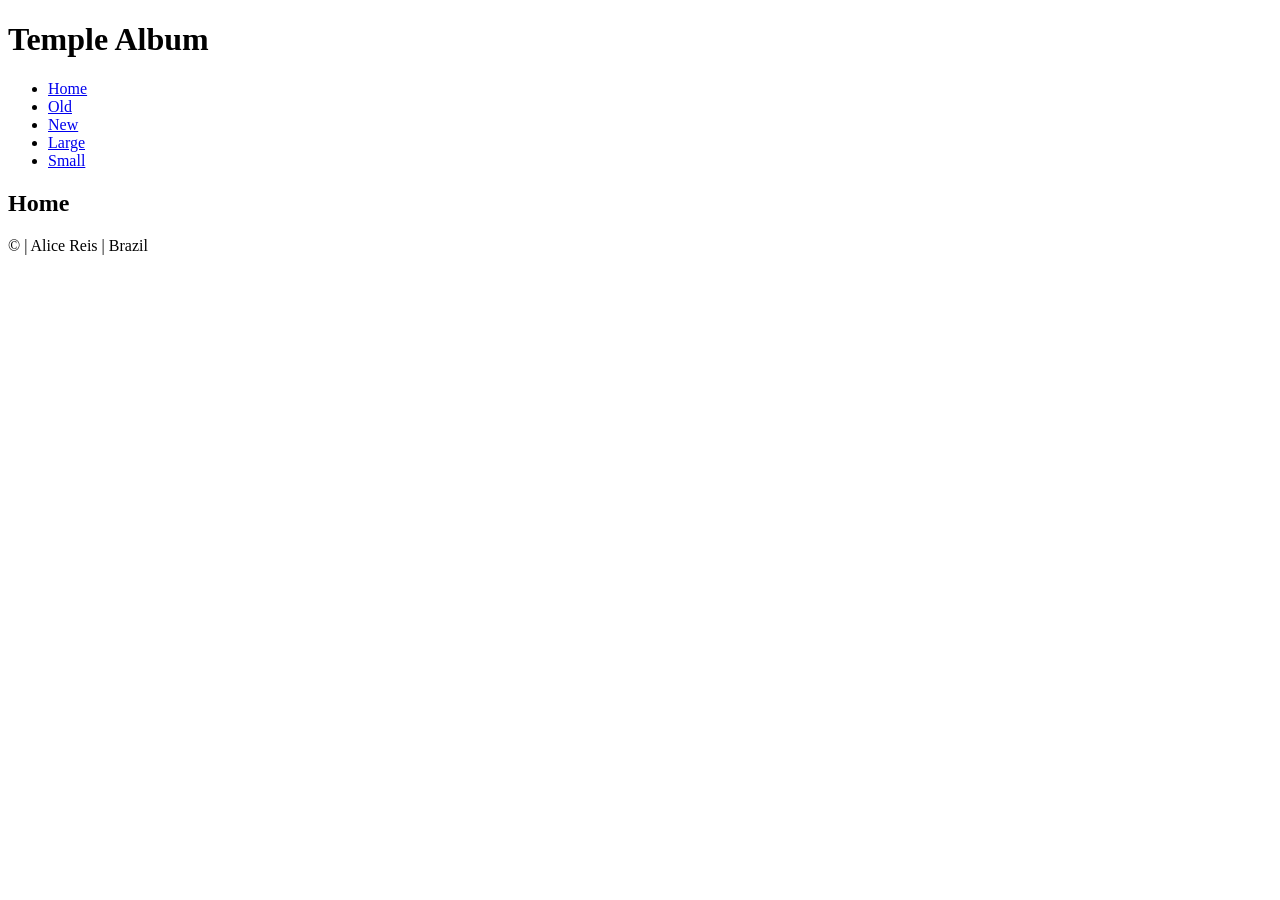
==== filtered-temples.html @ 6cc3aa67 "new project" ====
<!DOCTYPE html>
<html lang="en">
<head>
    <meta charset="UTF-8">
    <meta name="viewport" content="width=device-width, initial-scale=1.0">
    <title>Filtered Temples</title>
    <link rel="stylesheet" href="styles/filtered-temples.css">
    <script src="scripts/temples.js"></script>
    <script src="scripts/filtered-temples.js" defer></script>
</head>
<body>

<header>
    <h1>Temple Album</h1>

    <nav>
        <ul>
            <li><a href="#" id="home">Home</a></li>
            <li><a href="#" id="old">Old</a></li>
            <li><a href="#" id="new">New</a></li>
            <li><a href="#" id="large">Large</a></li>
            <li><a href="#" id="small">Small</a></li>
        </ul>
    </nav>
</header>

<main>
    <h2 id="title">Home</h2>

    <div class="gallery"></div>
</main>

<footer>
    <p>&copy; <span id="year"></span> | Alice Reis | Brazil</p>
    <p id="lastModified"></p>
</footer>

</body>
</html>
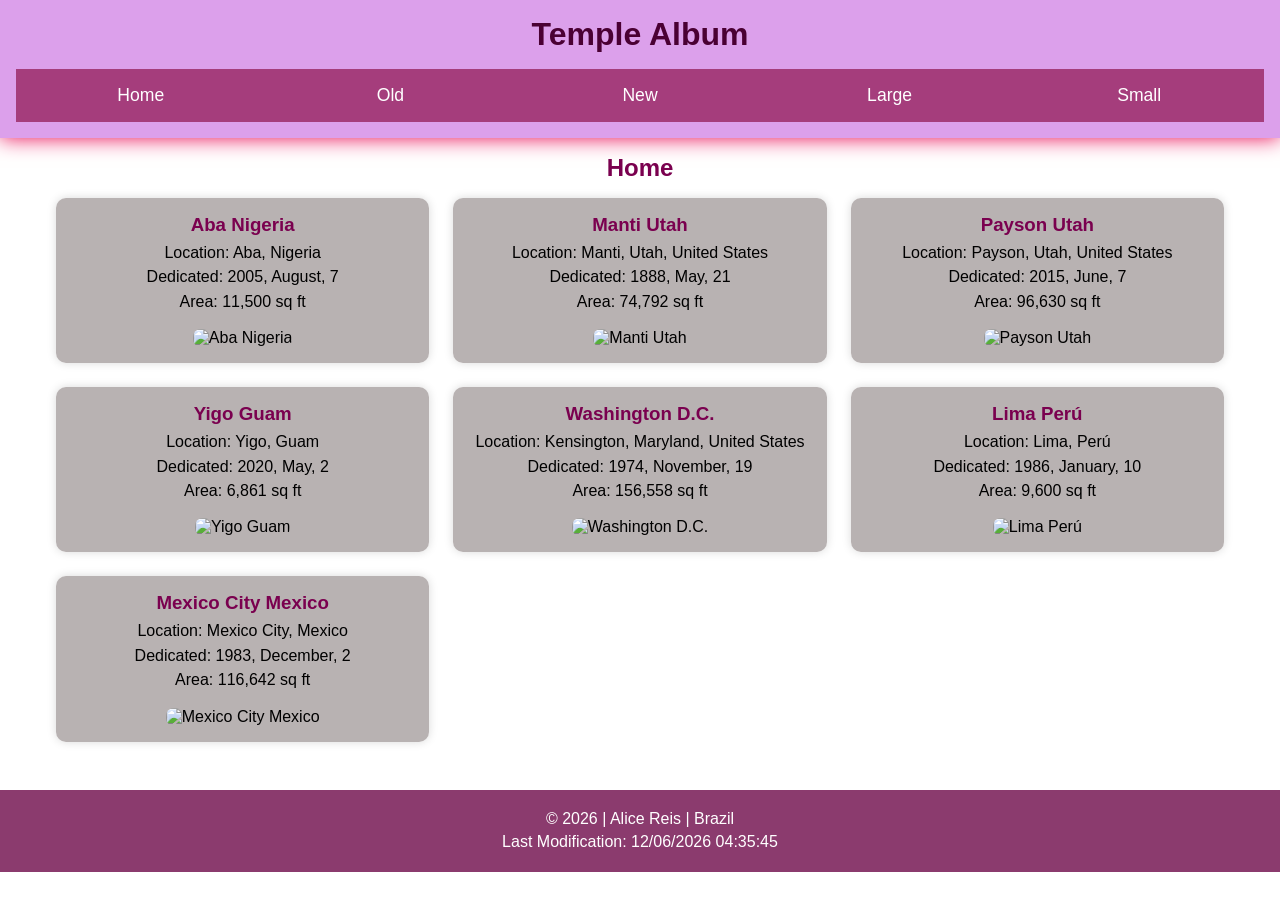
==== commit 0bb264d6: "new uploand" ====
--- a/filtered-temples.html
+++ b/filtered-temples.html
@@ -4,10 +4,9 @@
     <meta charset="UTF-8">
     <meta name="viewport" content="width=device-width, initial-scale=1.0">
     <title>Filtered Temples</title>
-    <link rel="stylesheet" href="styles/filtered-temples.css">
-    <script src="scripts/temples.js"></script>
-    <script src="scripts/filtered-temples.js" defer></script>
+    <link rel="stylesheet" href="styles/temples.css">
 </head>
+
 <body>
 
 <header>
@@ -35,5 +34,10 @@
     <p id="lastModified"></p>
 </footer>
 
+
+<script src="scripts/temples.js"></script>
+<script src="scripts/temple.js"></script>
+<script src="scripts/filters.js"></script>
+
 </body>
 </html>
--- a/styles/temples.css
+++ b/styles/temples.css
@@ -0,0 +1,128 @@
+* {
+    margin: 0;
+    padding: 0;
+    box-sizing: border-box;
+}
+
+body {
+    font-family: "Sour Gummy", sans-serif;
+    background-color: #ffffff;
+    color: #000000;
+}
+
+/* HEADER */
+
+header {
+    background-color: #dca0eb;
+    padding: 1rem;
+    box-shadow: 0 0 20px #e90752;
+}
+
+header h1 {
+    text-align: center;
+    color: #4a0033;
+    margin-bottom: 1rem;
+}
+
+/* NAVIGATION */
+
+nav {
+    background-color: #a53d7c;
+}
+
+nav ul {
+    list-style: none;
+    display: flex;
+    flex-direction: column;
+}
+
+nav a {
+    display: block;
+    color: white;
+    text-decoration: none;
+    text-align: center;
+    padding: 1rem;
+    font-size: 1.1rem;
+}
+
+nav a:hover {
+    background-color: #eeeeee;
+    color: #4a0033;
+}
+
+/* MAIN */
+
+main {
+    max-width: 1200px;
+    margin: 0 auto;
+    padding: 1rem;
+}
+
+main h2 {
+    text-align: center;
+    margin-bottom: 1rem;
+    color: #7a004f;
+}
+
+/* GALLERY GRID */
+
+.gallery {
+    display: grid;
+    grid-template-columns: repeat(auto-fit, minmax(320px, 1fr));
+    gap: 1.5rem;
+}
+
+/* TEMPLE CARDS */
+
+.gallery section {
+    background-color: rgba(170, 162, 162, 0.829);
+    border-radius: 10px;
+    padding: 1rem;
+    text-align: center;
+    box-shadow: 0 0 10px rgba(0,0,0,0.15);
+}
+
+.gallery h3 {
+    color: #7a004f;
+    margin-bottom: 0.5rem;
+}
+
+.gallery p {
+    margin: 0.4rem 0;
+}
+
+.gallery img {
+    width: 100%;
+    height: 250px;
+    object-fit: cover;
+    border-radius: 8px;
+    margin-top: 0.75rem;
+}
+
+/* FOOTER */
+
+footer {
+    background-color: #8b3b6e;
+    color: white;
+    text-align: center;
+    padding: 1rem;
+    margin-top: 2rem;
+}
+
+footer p {
+    margin: 0.3rem 0;
+}
+
+/* DESKTOP */
+
+@media (min-width: 768px) {
+
+    nav ul {
+        flex-direction: row;
+        justify-content: center;
+    }
+
+    nav li {
+        flex: 1;
+    }
+}
